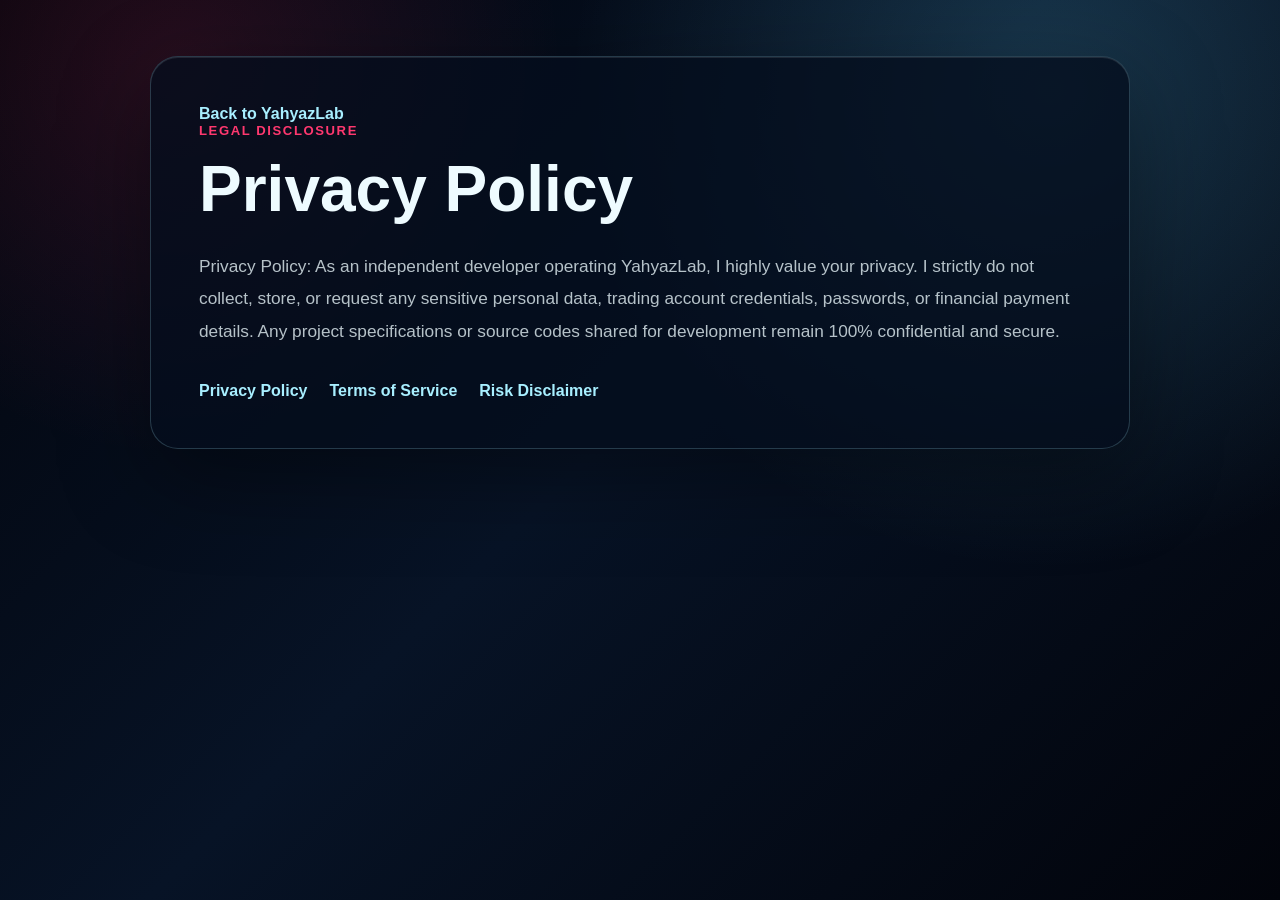
==== privacy-policy/index.html @ a0eac11d "Update Arabic content and layout" ====
﻿<!doctype html>
<html lang="en" dir="ltr">
  <head>
    <meta charset="utf-8" />
    <meta name="viewport" content="width=device-width, initial-scale=1" />
    <meta http-equiv="Content-Security-Policy" content="upgrade-insecure-requests" />
    <meta
      name="description"
      content="Privacy Policy for YahyazLab, an independent freelance software development brand based in Oman."
    />
    <title>Privacy Policy | YahyazLab</title>
    <style>
      :root {
        color-scheme: dark;
        --frost: #69dcff;
        --ice: #a8efff;
        --plasma: #ff386f;
        --bg: #02040b;
        --panel: rgba(5, 13, 29, 0.78);
      }

      * {
        box-sizing: border-box;
      }

      html {
        scroll-behavior: smooth;
      }

      body {
        min-height: 100vh;
        margin: 0;
        background:
          radial-gradient(circle at 14% 8%, rgba(255, 56, 111, 0.14), transparent 24rem),
          radial-gradient(circle at 82% 10%, rgba(105, 220, 255, 0.18), transparent 30rem),
          linear-gradient(135deg, var(--bg) 0%, #071326 48%, var(--bg) 100%);
        color: #eefbff;
        font-family: "Segoe UI", Tahoma, Arial, sans-serif;
        text-align: left;
      }

      html[dir="rtl"] body {
        text-align: right;
      }

      main {
        width: min(980px, calc(100% - 32px));
        margin: 0 auto;
        padding: 56px 0;
      }

      .card {
        border: 1px solid rgba(168, 239, 255, 0.2);
        border-radius: 28px;
        background: var(--panel);
        box-shadow: 0 28px 90px rgba(0, 0, 0, 0.38), inset 0 1px 0 rgba(255, 255, 255, 0.1);
        padding: clamp(24px, 5vw, 48px);
      }

      a {
        color: var(--ice);
        font-weight: 800;
        text-decoration: none;
      }

      a:hover {
        text-decoration: underline;
      }

      .kicker {
        color: var(--plasma);
        font-size: 0.82rem;
        font-weight: 900;
        letter-spacing: 0.12em;
        text-transform: uppercase;
      }

      h1 {
        margin: 14px 0 22px;
        font-size: clamp(2rem, 5vw, 4rem);
        line-height: 1.18;
      }

      p {
        color: rgba(238, 251, 255, 0.76);
        font-size: 1.08rem;
        line-height: 1.9;
      }

      nav {
        display: flex;
        flex-wrap: wrap;
        gap: 14px 22px;
        margin-top: 34px;
      }
    </style>
  </head>
  <body>
    <main>
      <article class="card">
        <a class="back-link" href="/">Back to YahyazLab</a>
        <div class="kicker">Legal Disclosure</div>
        <h1>Privacy Policy</h1>
        <p class="legal-content">
          Privacy Policy: As an independent developer operating YahyazLab, I highly value your privacy. I strictly do not collect, store, or request any sensitive personal data, trading account credentials, passwords, or financial payment details. Any project specifications or source codes shared for development remain 100% confidential and secure.
        </p>
        <nav aria-label="Legal pages">
          <a href="/privacy-policy">Privacy Policy</a>
          <a href="/terms-of-service">Terms of Service</a>
          <a href="/risk-disclaimer">Risk Disclaimer</a>
        </nav>
      </article>
    </main>
    <script>
      const currentPage = "privacy";
      const legalTranslations = {
        ar: {
          lang: "ar",
          dir: "rtl",
          back: "العودة إلى YahyazLab",
          kicker: "إفصاح قانوني",
          nav: ["سياسة الخصوصية", "شروط الخدمة", "إخلاء مسؤولية المخاطر"],
          pages: {
            privacy: {
              title: "سياسة الخصوصية",
              content:
                "سياسة الخصوصية: كمطور مستقل يدير YahyazLab، فإنني أولي أهمية قصوى لخصوصيتك. أنا لا أقوم مطلقاً بجمع أو تخزين أو طلب أي بيانات شخصية حساسة، أو بيانات اعتماد حسابات التداول، أو كلمات المرور، أو تفاصيل الدفع المالي. أي مواصفات للمشاريع أو أكواد برمجية (Source Codes) يتم مشاركتها بغرض التطوير تظل سرية وآمنة بنسبة 100%.",
            },
          },
        },
        en: {
          lang: "en",
          dir: "ltr",
          back: "Back to YahyazLab",
          kicker: "Legal Disclosure",
          nav: ["Privacy Policy", "Terms of Service", "Risk Disclaimer"],
          pages: {
            privacy: {
              title: "Privacy Policy",
              content:
                "Privacy Policy: As an independent developer operating YahyazLab, I highly value your privacy. I strictly do not collect, store, or request any sensitive personal data, trading account credentials, passwords, or financial payment details. Any project specifications or source codes shared for development remain 100% confidential and secure.",
            },
          },
        },
      };

      function getSystemLanguage() {
        const storedLanguage = localStorage.getItem("yahyazlab-language");
        if (storedLanguage === "ar" || storedLanguage === "en") return storedLanguage;
        const languages = navigator.languages?.length ? navigator.languages : [navigator.language || "en"];
        return languages.some((language) => language.toLowerCase().startsWith("ar")) ? "ar" : "en";
      }

      function applyLegalLanguage(language) {
        const t = legalTranslations[language] || legalTranslations.en;
        const page = t.pages[currentPage];
        document.documentElement.lang = t.lang;
        document.documentElement.dir = t.dir;
        document.body.dir = t.dir;
        document.title = `${page.title} | YahyazLab`;
        document.querySelector("meta[name='description']")?.setAttribute("content", page.content);
        document.querySelector(".back-link").textContent = t.back;
        document.querySelector(".kicker").textContent = t.kicker;
        document.querySelector("h1").textContent = page.title;
        document.querySelector(".legal-content").textContent = page.content;
        document.querySelectorAll("nav a").forEach((link, index) => {
          link.textContent = t.nav[index] || link.textContent;
        });
      }

      applyLegalLanguage(getSystemLanguage());
    </script>
  </body>
</html>
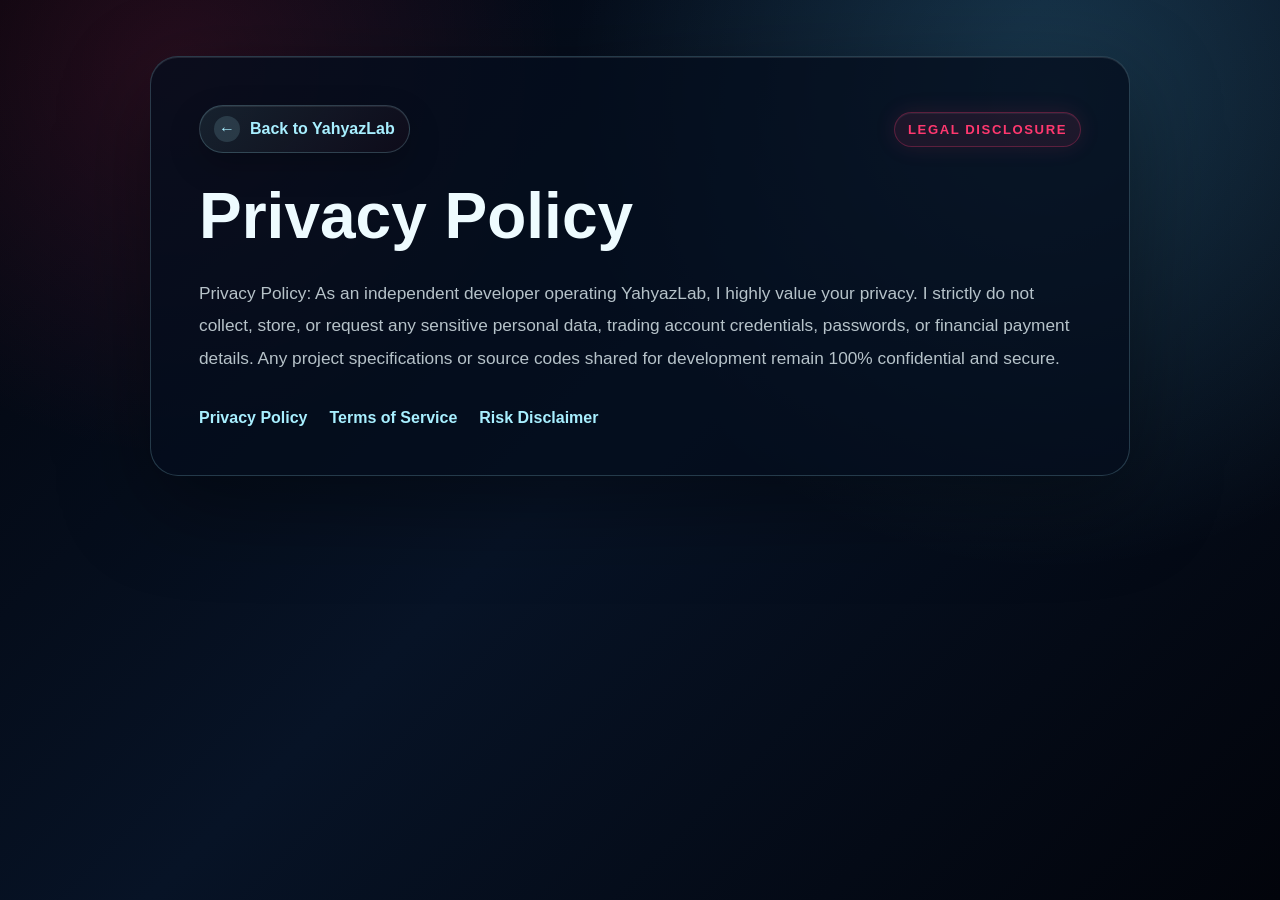
==== commit cc83a217: "Fix legal pages language and header design" ====
--- a/privacy-policy/index.html
+++ b/privacy-policy/index.html
@@ -64,10 +64,65 @@
       }
 
       a:hover {
-        text-decoration: underline;
+        text-decoration: none;
+      }
+
+      .legal-topbar {
+        display: flex;
+        flex-wrap: wrap;
+        align-items: center;
+        justify-content: space-between;
+        gap: 14px;
+        margin-bottom: 26px;
+      }
+
+      .back-link {
+        display: inline-flex;
+        align-items: center;
+        gap: 10px;
+        border: 1px solid rgba(168, 239, 255, 0.2);
+        border-radius: 999px;
+        background:
+          linear-gradient(135deg, rgba(168, 239, 255, 0.1), rgba(255, 56, 111, 0.045)),
+          rgba(2, 8, 18, 0.44);
+        padding: 10px 14px;
+        box-shadow: inset 0 1px 0 rgba(255, 255, 255, 0.08), 0 12px 32px rgba(0, 0, 0, 0.22);
+        transition:
+          border-color 220ms ease,
+          box-shadow 220ms ease,
+          transform 220ms ease,
+          color 220ms ease;
+      }
+
+      .back-link:hover {
+        border-color: rgba(168, 239, 255, 0.55);
+        box-shadow: 0 0 26px rgba(105, 220, 255, 0.18), inset 0 1px 0 rgba(255, 255, 255, 0.12);
+        transform: translateY(-2px);
+      }
+
+      .back-icon {
+        display: inline-grid;
+        width: 26px;
+        height: 26px;
+        place-items: center;
+        border-radius: 999px;
+        background: rgba(168, 239, 255, 0.14);
+        color: var(--ice);
+        line-height: 1;
+      }
+
+      html[dir="rtl"] .back-icon {
+        transform: rotate(180deg);
       }
 
       .kicker {
+        display: inline-flex;
+        align-items: center;
+        border: 1px solid rgba(255, 56, 111, 0.28);
+        border-radius: 999px;
+        background: rgba(255, 56, 111, 0.09);
+        box-shadow: 0 0 22px rgba(255, 56, 111, 0.12), inset 0 1px 0 rgba(255, 255, 255, 0.06);
+        padding: 9px 13px;
         color: var(--plasma);
         font-size: 0.82rem;
         font-weight: 900;
@@ -93,13 +148,25 @@
         gap: 14px 22px;
         margin-top: 34px;
       }
+
+      @media (max-width: 520px) {
+        .legal-topbar {
+          align-items: flex-start;
+          flex-direction: column;
+        }
+      }
     </style>
   </head>
   <body>
     <main>
       <article class="card">
-        <a class="back-link" href="/">Back to YahyazLab</a>
-        <div class="kicker">Legal Disclosure</div>
+        <div class="legal-topbar">
+          <a class="back-link" href="/">
+            <span class="back-icon" aria-hidden="true">←</span>
+            <span class="back-text">Back to YahyazLab</span>
+          </a>
+          <div class="kicker">Legal Disclosure</div>
+        </div>
         <h1>Privacy Policy</h1>
         <p class="legal-content">
           Privacy Policy: As an independent developer operating YahyazLab, I highly value your privacy. I strictly do not collect, store, or request any sensitive personal data, trading account credentials, passwords, or financial payment details. Any project specifications or source codes shared for development remain 100% confidential and secure.
@@ -118,7 +185,7 @@
           lang: "ar",
           dir: "rtl",
           back: "العودة إلى YahyazLab",
-          kicker: "إفصاح قانوني",
+          kicker: "الإفصاح القانوني",
           nav: ["سياسة الخصوصية", "شروط الخدمة", "إخلاء مسؤولية المخاطر"],
           pages: {
             privacy: {
@@ -144,31 +211,39 @@
         },
       };
 
-      function getSystemLanguage() {
+      function getSelectedLanguage() {
+        const urlLanguage = new URLSearchParams(window.location.search).get("lang");
+        if (urlLanguage === "ar" || urlLanguage === "en") return urlLanguage;
         const storedLanguage = localStorage.getItem("yahyazlab-language");
         if (storedLanguage === "ar" || storedLanguage === "en") return storedLanguage;
-        const languages = navigator.languages?.length ? navigator.languages : [navigator.language || "en"];
-        return languages.some((language) => language.toLowerCase().startsWith("ar")) ? "ar" : "en";
+        const legacyStoredLanguage = localStorage.getItem("selectedLanguage");
+        if (legacyStoredLanguage === "ar" || legacyStoredLanguage === "en") return legacyStoredLanguage;
+        return "en";
       }
 
       function applyLegalLanguage(language) {
         const t = legalTranslations[language] || legalTranslations.en;
         const page = t.pages[currentPage];
+        localStorage.setItem("yahyazlab-language", t.lang);
+        localStorage.setItem("selectedLanguage", t.lang);
         document.documentElement.lang = t.lang;
         document.documentElement.dir = t.dir;
         document.body.dir = t.dir;
         document.title = `${page.title} | YahyazLab`;
         document.querySelector("meta[name='description']")?.setAttribute("content", page.content);
-        document.querySelector(".back-link").textContent = t.back;
+        document.querySelector(".back-text").textContent = t.back;
+        document.querySelector(".back-link").setAttribute("href", `/?lang=${t.lang}`);
         document.querySelector(".kicker").textContent = t.kicker;
         document.querySelector("h1").textContent = page.title;
         document.querySelector(".legal-content").textContent = page.content;
+        const legalPaths = ["/privacy-policy", "/terms-of-service", "/risk-disclaimer"];
         document.querySelectorAll("nav a").forEach((link, index) => {
           link.textContent = t.nav[index] || link.textContent;
+          link.setAttribute("href", `${legalPaths[index]}?lang=${t.lang}`);
         });
       }
 
-      applyLegalLanguage(getSystemLanguage());
+      applyLegalLanguage(getSelectedLanguage());
     </script>
   </body>
 </html>
